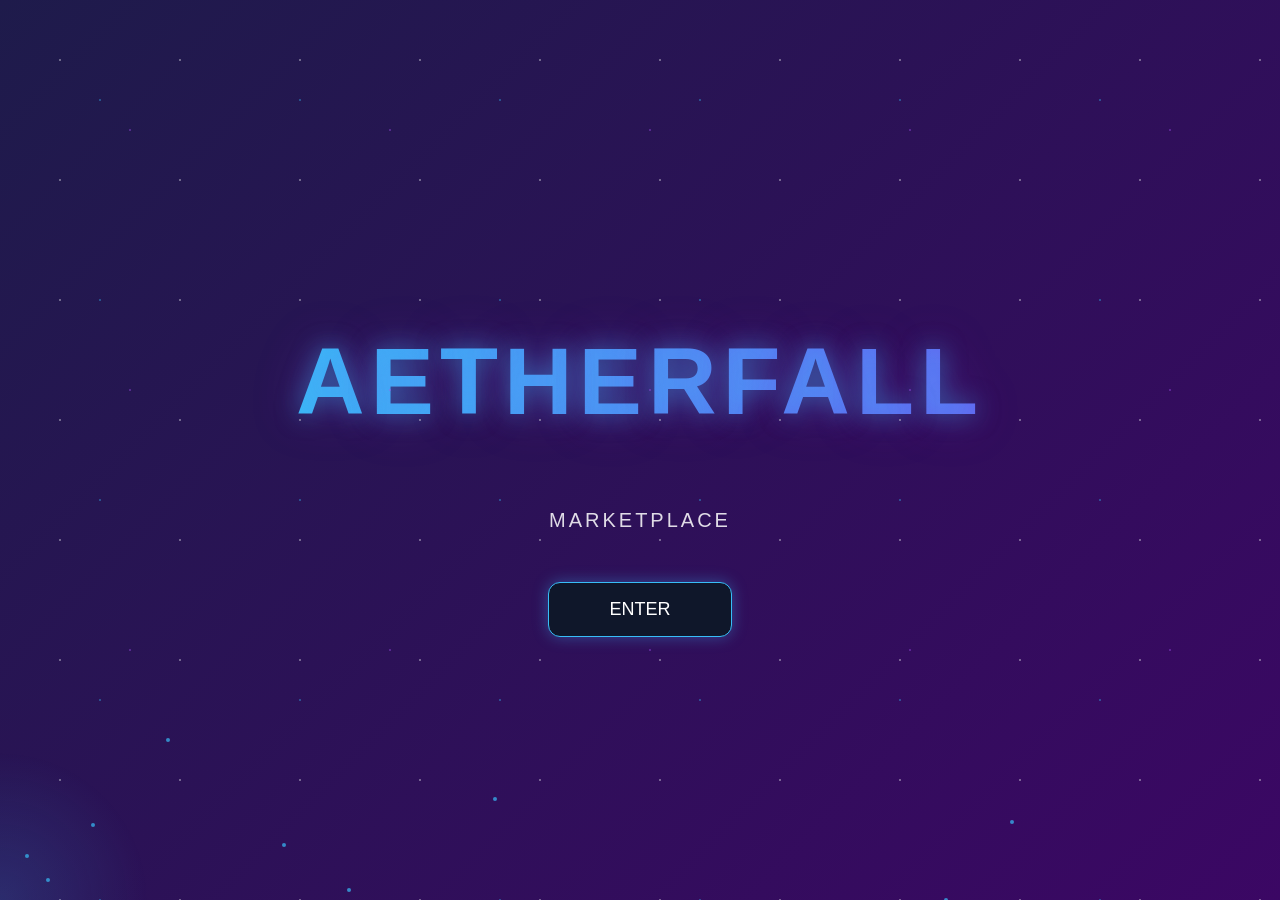
==== index.html @ 4c8db375 "Update index.html" ====
<!DOCTYPE html>
<html>

<head>
<title>Aetherfall Market</title>

<style>

/* BODY */

body{
margin:0;
font-family:Arial;
color:white;
overflow:hidden;

background:linear-gradient(
-45deg,
#020617,
#0f172a,
#1e1b4b,
#3b0764,
#1e1b4b
);

background-size:400% 400%;
animation:skyShift 20s ease infinite;
}

/* SKY SHIFT */

@keyframes skyShift{
0%{background-position:0% 50%;}
50%{background-position:100% 50%;}
100%{background-position:0% 50%;}
}

/* STARS */

.stars{
position:fixed;
width:100%;
height:100%;
top:0;
left:0;

background-image:
radial-gradient(white 1px, transparent 1px),
radial-gradient(#38bdf8 1px, transparent 1px),
radial-gradient(#a855f7 1px, transparent 1px);

background-size:120px 120px, 200px 200px, 260px 260px;

opacity:0.35;

animation:starMove 100s linear infinite;
}

@keyframes starMove{
from{transform:translateY(0);}
to{transform:translateY(-1000px);}
}

/* PARTICLES */

.particle{
position:fixed;
width:4px;
height:4px;
background:#38bdf8;
border-radius:50%;
opacity:0.7;
pointer-events:none;
}

/* CENTER */

.center{
height:100vh;
display:flex;
flex-direction:column;
justify-content:center;
align-items:center;
text-align:center;
animation:fadeIn 2s ease;
}

/* LOGO */

.logo{

font-size:95px;
letter-spacing:6px;

background:linear-gradient(
90deg,
#38bdf8,
#6366f1,
#9333ea,
#38bdf8
);

background-size:300%;

-webkit-background-clip:text;
color:transparent;

animation:logoGradient 8s linear infinite;

text-shadow:
0 0 25px rgba(56,189,248,0.5),
0 0 50px rgba(147,51,234,0.4);

}

/* LOGO GRADIENT */

@keyframes logoGradient{
0%{background-position:0%;}
100%{background-position:300%;}
}

/* SUBTITLE */

.subtitle{
margin-top:10px;
opacity:0.85;
font-size:20px;
letter-spacing:3px;
}

/* BUTTON */

.enterBtn{

margin-top:50px;

padding:16px 60px;

font-size:18px;

border-radius:12px;

background:#0f172a;

border:1px solid #38bdf8;

color:white;

text-decoration:none;

transition:0.35s;

box-shadow:0 0 15px rgba(56,189,248,0.35);

}

.enterBtn:hover{

transform:scale(1.15);

box-shadow:
0 0 25px #38bdf8,
0 0 50px #6366f1;

}

/* FADE */

@keyframes fadeIn{
from{
opacity:0;
transform:translateY(40px);
}
to{
opacity:1;
transform:translateY(0);
}
}

</style>

</head>

<body>

<div class="stars"></div>

<div class="center">

<h1 class="logo">
AETHERFALL
</h1>

<div class="subtitle">
MARKETPLACE
</div>

<a href="market.html" class="enterBtn">
ENTER
</a>

</div>

<script>

/* MAGIC PARTICLES */

function createParticle(){

let p = document.createElement("div");
p.className="particle";

p.style.left=Math.random()*window.innerWidth+"px";
p.style.top=window.innerHeight+"px";

document.body.appendChild(p);

let speed=1+Math.random()*2;

function animate(){

let y=parseFloat(p.style.top);

p.style.top=(y-speed)+"px";

if(y<-10){
p.remove();
return;
}

requestAnimationFrame(animate);
}

animate();
}

/* spawn particles */

setInterval(createParticle,120);


/* mouse glow */

let glow=document.createElement("div");

glow.style.position="fixed";
glow.style.width="300px";
glow.style.height="300px";
glow.style.borderRadius="50%";
glow.style.pointerEvents="none";
glow.style.background="radial-gradient(circle, rgba(56,189,248,0.15), transparent 70%)";
glow.style.transform="translate(-50%,-50%)";

document.body.appendChild(glow);

document.addEventListener("mousemove",e=>{
glow.style.left=e.clientX+"px";
glow.style.top=e.clientY+"px";
});

</script>

</body>

</html>
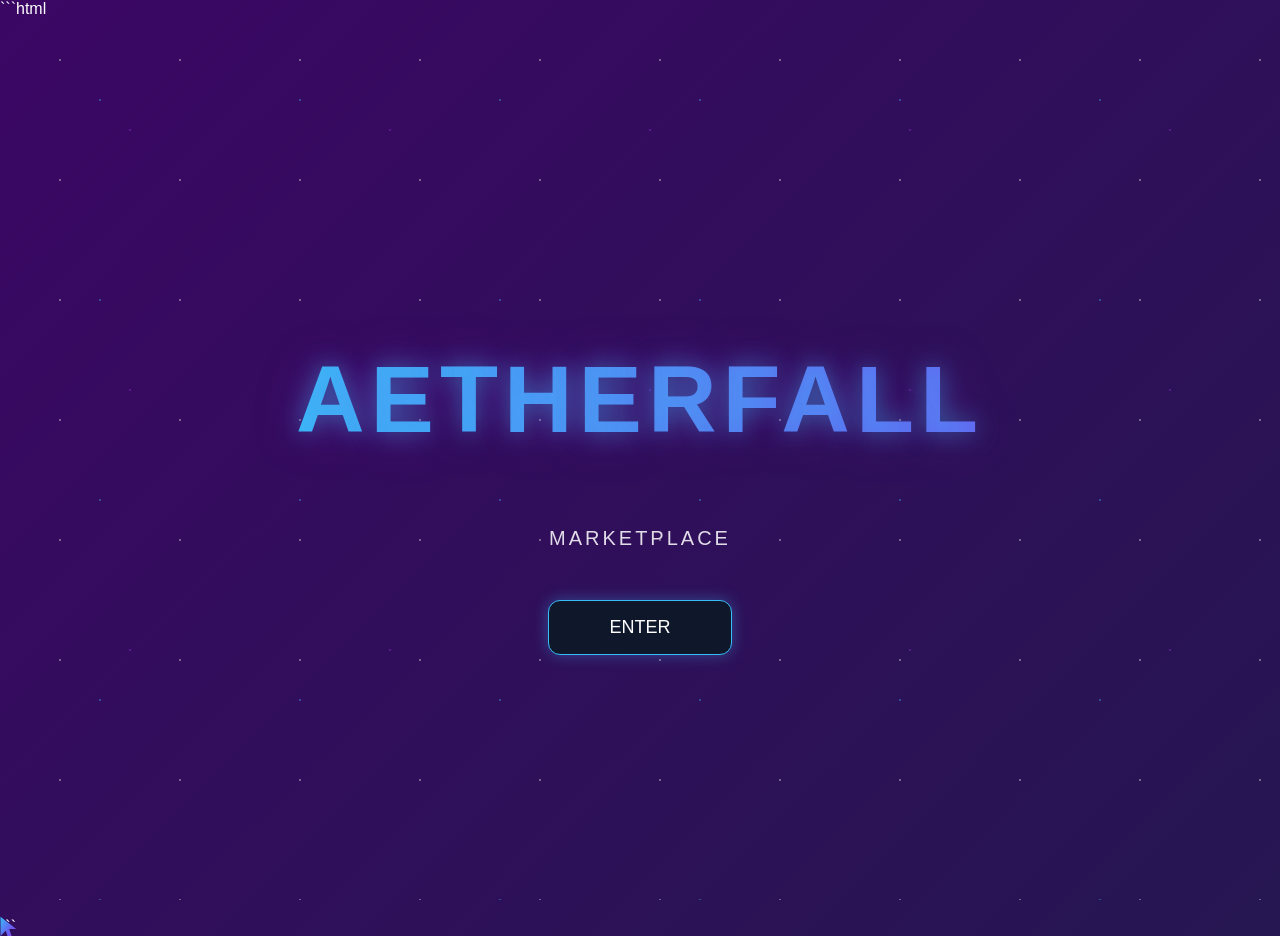
==== commit fb5e0718: "Update index.html" ====
--- a/index.html
+++ b/index.html
@@ -1,3 +1,4 @@
+```html
 <!DOCTYPE html>
 <html>
 
@@ -6,7 +7,11 @@
 
 <style>
 
-/* BODY */
+/* GLOBAL */
+
+*{
+cursor:none !important;
+}
 
 body{
 margin:0;
@@ -19,15 +24,14 @@
 #020617,
 #0f172a,
 #1e1b4b,
-#3b0764,
-#1e1b4b
+#3b0764
 );
 
 background-size:400% 400%;
 animation:skyShift 20s ease infinite;
 }
 
-/* SKY SHIFT */
+/* SKY ANIMATION */
 
 @keyframes skyShift{
 0%{background-position:0% 50%;}
@@ -47,7 +51,7 @@
 background-image:
 radial-gradient(white 1px, transparent 1px),
 radial-gradient(#38bdf8 1px, transparent 1px),
-radial-gradient(#a855f7 1px, transparent 1px);
+radial-gradient(#9333ea 1px, transparent 1px);
 
 background-size:120px 120px, 200px 200px, 260px 260px;
 
@@ -61,19 +65,7 @@
 to{transform:translateY(-1000px);}
 }
 
-/* PARTICLES */
-
-.particle{
-position:fixed;
-width:4px;
-height:4px;
-background:#38bdf8;
-border-radius:50%;
-opacity:0.7;
-pointer-events:none;
-}
-
-/* CENTER */
+/* CENTER CONTENT */
 
 .center{
 height:100vh;
@@ -83,6 +75,8 @@
 align-items:center;
 text-align:center;
 animation:fadeIn 2s ease;
+position:relative;
+z-index:2;
 }
 
 /* LOGO */
@@ -113,8 +107,6 @@
 
 }
 
-/* LOGO GRADIENT */
-
 @keyframes logoGradient{
 0%{background-position:0%;}
 100%{background-position:300%;}
@@ -129,12 +121,11 @@
 letter-spacing:3px;
 }
 
-/* BUTTON */
+/* ENTER BUTTON */
 
 .enterBtn{
 
 margin-top:50px;
-
 padding:16px 60px;
 
 font-size:18px;
@@ -178,6 +169,37 @@
 }
 }
 
+/* CUSTOM CURSOR */
+
+.cursor{
+
+position:fixed;
+width:28px;
+height:28px;
+
+pointer-events:none;
+
+z-index:9999;
+
+background-repeat:no-repeat;
+background-size:contain;
+
+transform:translate(-3px,-3px);
+
+background-image:url("data:image/svg+xml;utf8,\
+<svg xmlns='http://www.w3.org/2000/svg' viewBox='0 0 32 32'>\
+<defs>\
+<linearGradient id='g' x1='0%' y1='0%' x2='100%' y2='100%'>\
+<stop offset='0%' stop-color='%2338bdf8'/>\
+<stop offset='50%' stop-color='%236366f1'/>\
+<stop offset='100%' stop-color='%239333ea'/>\
+</linearGradient>\
+</defs>\
+<path fill='url(%23g)' d='M4 2 L4 24 L10 18 L14 30 L18 28 L14 16 L22 16 Z'/>\
+</svg>");
+
+}
+
 </style>
 
 </head>
@@ -202,61 +224,19 @@
 
 </div>
 
+<div class="cursor" id="cursor"></div>
+
 <script>
 
-/* MAGIC PARTICLES */
-
-function createParticle(){
-
-let p = document.createElement("div");
-p.className="particle";
-
-p.style.left=Math.random()*window.innerWidth+"px";
-p.style.top=window.innerHeight+"px";
-
-document.body.appendChild(p);
-
-let speed=1+Math.random()*2;
-
-function animate(){
-
-let y=parseFloat(p.style.top);
-
-p.style.top=(y-speed)+"px";
-
-if(y<-10){
-p.remove();
-return;
-}
-
-requestAnimationFrame(animate);
-}
-
-animate();
-}
-
-/* spawn particles */
-
-setInterval(createParticle,120);
-
-
-/* mouse glow */
-
-let glow=document.createElement("div");
-
-glow.style.position="fixed";
-glow.style.width="300px";
-glow.style.height="300px";
-glow.style.borderRadius="50%";
-glow.style.pointerEvents="none";
-glow.style.background="radial-gradient(circle, rgba(56,189,248,0.15), transparent 70%)";
-glow.style.transform="translate(-50%,-50%)";
-
-document.body.appendChild(glow);
-
-document.addEventListener("mousemove",e=>{
-glow.style.left=e.clientX+"px";
-glow.style.top=e.clientY+"px";
+/* CURSOR FOLLOW */
+
+const cursor = document.getElementById("cursor");
+
+document.addEventListener("mousemove", e => {
+
+cursor.style.left = e.clientX + "px";
+cursor.style.top = e.clientY + "px";
+
 });
 
 </script>
@@ -264,3 +244,4 @@
 </body>
 
 </html>
+```
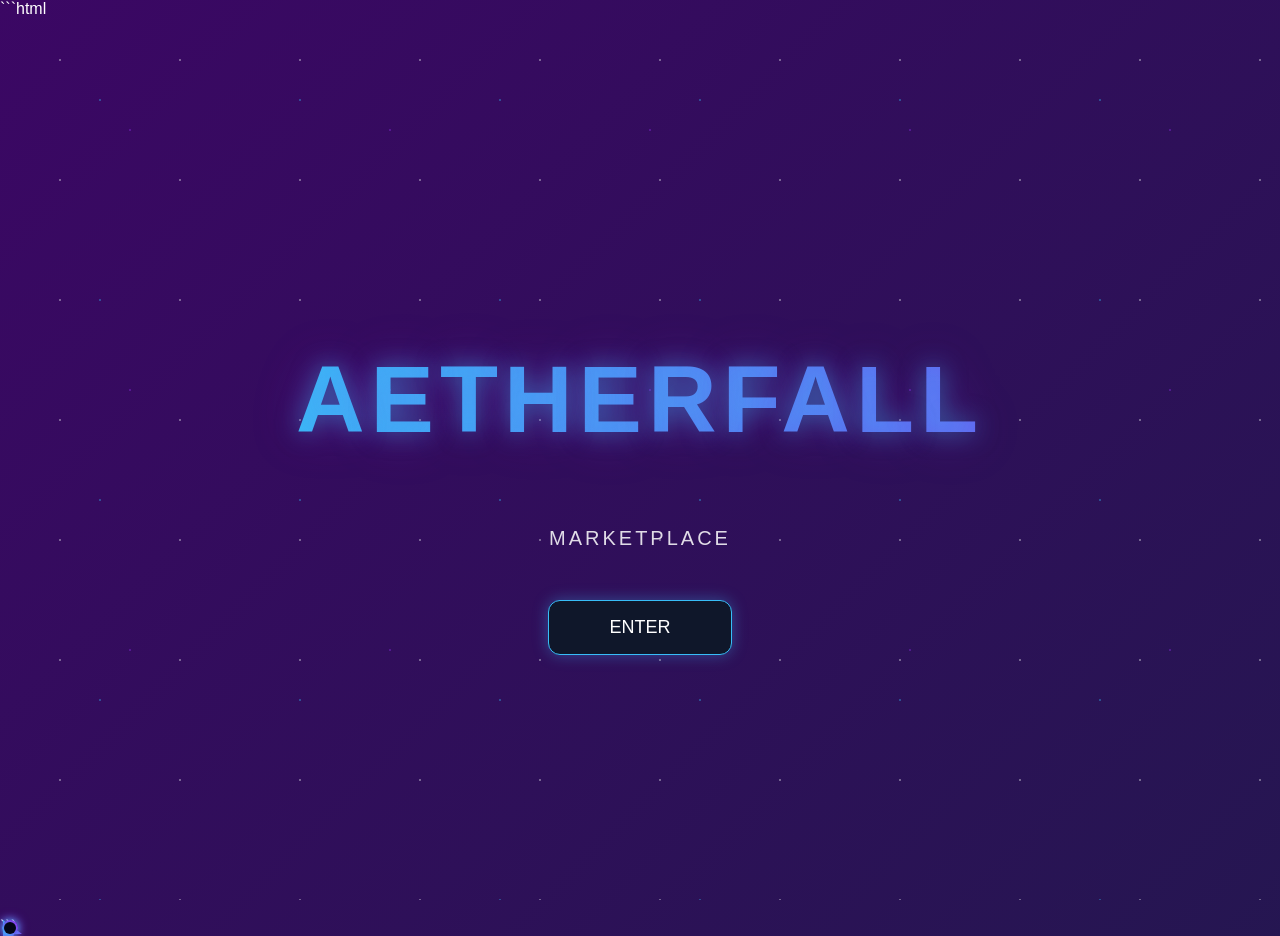
==== commit ce9aef0e: "Update index.html" ====
--- a/index.html
+++ b/index.html
@@ -7,11 +7,13 @@
 
 <style>
 
-/* GLOBAL */
+/* hide default cursor */
 
 *{
 cursor:none !important;
 }
+
+/* body */
 
 body{
 margin:0;
@@ -31,7 +33,7 @@
 animation:skyShift 20s ease infinite;
 }
 
-/* SKY ANIMATION */
+/* background animation */
 
 @keyframes skyShift{
 0%{background-position:0% 50%;}
@@ -39,33 +41,33 @@
 100%{background-position:0% 50%;}
 }
 
-/* STARS */
+/* stars */
 
 .stars{
 position:fixed;
+top:0;
+left:0;
 width:100%;
 height:100%;
-top:0;
-left:0;
 
 background-image:
 radial-gradient(white 1px, transparent 1px),
 radial-gradient(#38bdf8 1px, transparent 1px),
 radial-gradient(#9333ea 1px, transparent 1px);
 
-background-size:120px 120px, 200px 200px, 260px 260px;
+background-size:120px 120px,200px 200px,260px 260px;
 
 opacity:0.35;
 
-animation:starMove 100s linear infinite;
-}
-
-@keyframes starMove{
+animation:starScroll 90s linear infinite;
+}
+
+@keyframes starScroll{
 from{transform:translateY(0);}
 to{transform:translateY(-1000px);}
 }
 
-/* CENTER CONTENT */
+/* center content */
 
 .center{
 height:100vh;
@@ -74,12 +76,11 @@
 justify-content:center;
 align-items:center;
 text-align:center;
-animation:fadeIn 2s ease;
 position:relative;
 z-index:2;
 }
 
-/* LOGO */
+/* title */
 
 .logo{
 
@@ -99,7 +100,7 @@
 -webkit-background-clip:text;
 color:transparent;
 
-animation:logoGradient 8s linear infinite;
+animation:titleGradient 8s linear infinite;
 
 text-shadow:
 0 0 25px rgba(56,189,248,0.5),
@@ -107,12 +108,12 @@
 
 }
 
-@keyframes logoGradient{
+@keyframes titleGradient{
 0%{background-position:0%;}
 100%{background-position:300%;}
 }
 
-/* SUBTITLE */
+/* subtitle */
 
 .subtitle{
 margin-top:10px;
@@ -121,7 +122,7 @@
 letter-spacing:3px;
 }
 
-/* ENTER BUTTON */
+/* button */
 
 .enterBtn{
 
@@ -156,35 +157,16 @@
 
 }
 
-/* FADE */
-
-@keyframes fadeIn{
-from{
-opacity:0;
-transform:translateY(40px);
-}
-to{
-opacity:1;
-transform:translateY(0);
-}
-}
-
-/* CUSTOM CURSOR */
+/* custom cursor */
 
 .cursor{
 
 position:fixed;
-width:28px;
-height:28px;
+width:32px;
+height:32px;
 
 pointer-events:none;
-
 z-index:9999;
-
-background-repeat:no-repeat;
-background-size:contain;
-
-transform:translate(-3px,-3px);
 
 background-image:url("data:image/svg+xml;utf8,\
 <svg xmlns='http://www.w3.org/2000/svg' viewBox='0 0 32 32'>\
@@ -195,8 +177,39 @@
 <stop offset='100%' stop-color='%239333ea'/>\
 </linearGradient>\
 </defs>\
-<path fill='url(%23g)' d='M4 2 L4 24 L10 18 L14 30 L18 28 L14 16 L22 16 Z'/>\
+<path fill='url(%23g)' d='M3 2 L3 24 L9 18 L13 30 L17 28 L13 16 L22 16 Z'/>\
 </svg>");
+
+background-size:contain;
+background-repeat:no-repeat;
+
+}
+
+/* aura around cursor tip */
+
+.cursor::after{
+
+content:"";
+
+position:absolute;
+
+left:2px;
+top:2px;
+
+width:12px;
+height:12px;
+
+border-radius:50%;
+
+border:2px solid transparent;
+
+background:
+linear-gradient(#020617,#020617) padding-box,
+linear-gradient(45deg,#38bdf8,#6366f1,#9333ea) border-box;
+
+box-shadow:
+0 0 8px #38bdf8,
+0 0 12px #9333ea;
 
 }
 
@@ -228,7 +241,7 @@
 
 <script>
 
-/* CURSOR FOLLOW */
+/* cursor follow */
 
 const cursor = document.getElementById("cursor");
 
@@ -242,6 +255,5 @@
 </script>
 
 </body>
-
 </html>
 ```
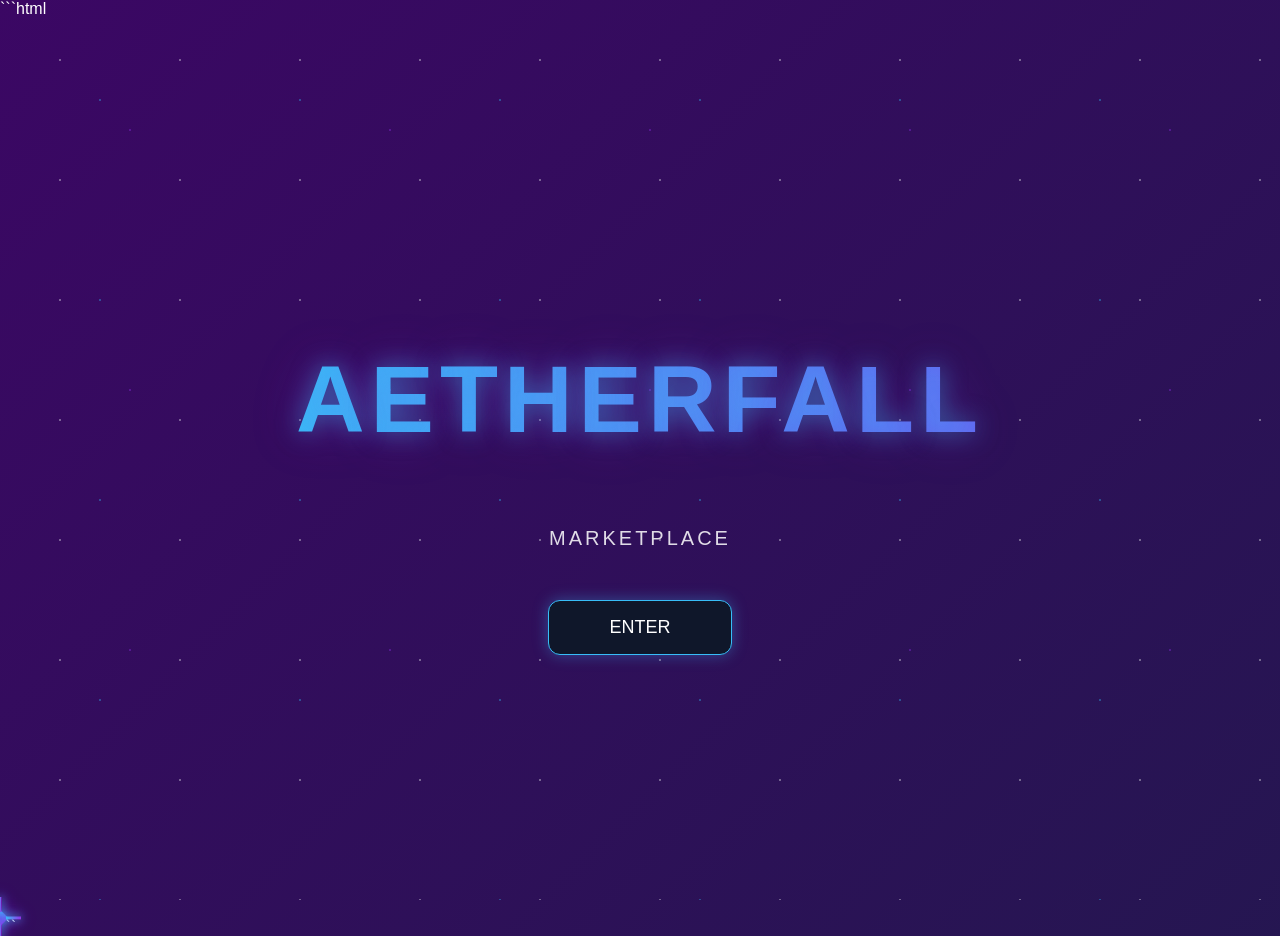
==== commit 140f4cf2: "Update index.html" ====
--- a/index.html
+++ b/index.html
@@ -7,19 +7,14 @@
 
 <style>
 
-/* hide default cursor */
-
-*{
-cursor:none !important;
-}
-
-/* body */
+/* BASE */
 
 body{
 margin:0;
 font-family:Arial;
 color:white;
 overflow:hidden;
+cursor:none;
 
 background:linear-gradient(
 -45deg,
@@ -33,22 +28,20 @@
 animation:skyShift 20s ease infinite;
 }
 
-/* background animation */
-
 @keyframes skyShift{
 0%{background-position:0% 50%;}
 50%{background-position:100% 50%;}
 100%{background-position:0% 50%;}
 }
 
-/* stars */
+/* STARS */
 
 .stars{
 position:fixed;
+width:100%;
+height:100%;
 top:0;
 left:0;
-width:100%;
-height:100%;
 
 background-image:
 radial-gradient(white 1px, transparent 1px),
@@ -59,15 +52,16 @@
 
 opacity:0.35;
 
-animation:starScroll 90s linear infinite;
-}
-
-@keyframes starScroll{
+animation:starMove 100s linear infinite;
+z-index:0;
+}
+
+@keyframes starMove{
 from{transform:translateY(0);}
 to{transform:translateY(-1000px);}
 }
 
-/* center content */
+/* CENTER */
 
 .center{
 height:100vh;
@@ -76,11 +70,12 @@
 justify-content:center;
 align-items:center;
 text-align:center;
+z-index:2;
 position:relative;
-z-index:2;
-}
-
-/* title */
+animation:fadeIn 2s ease;
+}
+
+/* LOGO */
 
 .logo{
 
@@ -100,7 +95,7 @@
 -webkit-background-clip:text;
 color:transparent;
 
-animation:titleGradient 8s linear infinite;
+animation:logoGradient 8s linear infinite;
 
 text-shadow:
 0 0 25px rgba(56,189,248,0.5),
@@ -108,12 +103,10 @@
 
 }
 
-@keyframes titleGradient{
+@keyframes logoGradient{
 0%{background-position:0%;}
 100%{background-position:300%;}
 }
-
-/* subtitle */
 
 .subtitle{
 margin-top:10px;
@@ -122,95 +115,148 @@
 letter-spacing:3px;
 }
 
-/* button */
+/* ENTER BUTTON */
 
 .enterBtn{
-
 margin-top:50px;
 padding:16px 60px;
-
 font-size:18px;
-
 border-radius:12px;
-
 background:#0f172a;
-
 border:1px solid #38bdf8;
-
 color:white;
-
 text-decoration:none;
-
 transition:0.35s;
-
 box-shadow:0 0 15px rgba(56,189,248,0.35);
-
+position:relative;
+z-index:3;
 }
 
 .enterBtn:hover{
-
 transform:scale(1.15);
-
 box-shadow:
 0 0 25px #38bdf8,
 0 0 50px #6366f1;
-
-}
-
-/* custom cursor */
-
-.cursor{
+}
+
+/* CROSSHAIR */
+
+.crosshair{
 
 position:fixed;
-width:32px;
-height:32px;
+
+width:42px;
+height:42px;
 
 pointer-events:none;
+
+transform:translate(-50%,-50%);
+
 z-index:9999;
 
-background-image:url("data:image/svg+xml;utf8,\
-<svg xmlns='http://www.w3.org/2000/svg' viewBox='0 0 32 32'>\
-<defs>\
-<linearGradient id='g' x1='0%' y1='0%' x2='100%' y2='100%'>\
-<stop offset='0%' stop-color='%2338bdf8'/>\
-<stop offset='50%' stop-color='%236366f1'/>\
-<stop offset='100%' stop-color='%239333ea'/>\
-</linearGradient>\
-</defs>\
-<path fill='url(%23g)' d='M3 2 L3 24 L9 18 L13 30 L17 28 L13 16 L22 16 Z'/>\
-</svg>");
-
-background-size:contain;
-background-repeat:no-repeat;
-
-}
-
-/* aura around cursor tip */
-
-.cursor::after{
-
-content:"";
+}
+
+/* CENTER GEM */
+
+.crosshair-core{
 
 position:absolute;
 
-left:2px;
-top:2px;
+left:50%;
+top:50%;
 
 width:12px;
 height:12px;
 
+transform:translate(-50%,-50%) rotate(45deg);
+
+background:linear-gradient(
+135deg,
+#38bdf8,
+#6366f1,
+#9333ea
+);
+
+box-shadow:
+0 0 10px #38bdf8,
+0 0 20px #9333ea;
+
+}
+
+/* BLADES */
+
+.blade{
+
+position:absolute;
+
+background:linear-gradient(
+90deg,
+#38bdf8,
+#9333ea
+);
+
+box-shadow:
+0 0 10px #38bdf8,
+0 0 15px #9333ea;
+
+}
+
+.top{width:3px;height:15px;left:50%;top:0;transform:translateX(-50%);}
+.bottom{width:3px;height:15px;left:50%;bottom:0;transform:translateX(-50%);}
+.left{height:3px;width:15px;left:0;top:50%;transform:translateY(-50%);}
+.right{height:3px;width:15px;right:0;top:50%;transform:translateY(-50%);}
+
+/* ENERGY BURST */
+
+.burst{
+
+position:absolute;
+
+left:50%;
+top:50%;
+
+width:60px;
+height:60px;
+
+transform:translate(-50%,-50%);
+
 border-radius:50%;
 
-border:2px solid transparent;
-
-background:
-linear-gradient(#020617,#020617) padding-box,
-linear-gradient(45deg,#38bdf8,#6366f1,#9333ea) border-box;
-
-box-shadow:
-0 0 8px #38bdf8,
-0 0 12px #9333ea;
-
+background:radial-gradient(circle,
+rgba(56,189,248,0.9),
+rgba(147,51,234,0.7),
+transparent
+);
+
+opacity:0;
+
+pointer-events:none;
+
+}
+
+@keyframes burstAnim{
+
+0%{
+opacity:1;
+transform:translate(-50%,-50%) scale(0.4);
+}
+
+70%{
+opacity:0.7;
+}
+
+100%{
+opacity:0;
+transform:translate(-50%,-50%) scale(2.2);
+}
+
+}
+
+/* FADE */
+
+@keyframes fadeIn{
+from{opacity:0;transform:translateY(40px);}
+to{opacity:1;transform:translateY(0);}
 }
 
 </style>
@@ -223,37 +269,71 @@
 
 <div class="center">
 
-<h1 class="logo">
-AETHERFALL
-</h1>
-
-<div class="subtitle">
-MARKETPLACE
+<h1 class="logo">AETHERFALL</h1>
+
+<div class="subtitle">MARKETPLACE</div>
+
+<a href="market.html" class="enterBtn">ENTER</a>
+
 </div>
 
-<a href="market.html" class="enterBtn">
-ENTER
-</a>
+<div class="crosshair" id="crosshair">
+
+<div class="crosshair-core"></div>
+
+<div class="blade top"></div>
+<div class="blade bottom"></div>
+<div class="blade left"></div>
+<div class="blade right"></div>
+
+<div class="burst" id="burst"></div>
 
 </div>
 
-<div class="cursor" id="cursor"></div>
-
 <script>
 
-/* cursor follow */
-
-const cursor = document.getElementById("cursor");
+/* CROSSHAIR FOLLOW */
+
+const crosshair = document.getElementById("crosshair");
 
 document.addEventListener("mousemove", e => {
 
-cursor.style.left = e.clientX + "px";
-cursor.style.top = e.clientY + "px";
+crosshair.style.left = e.clientX + "px";
+crosshair.style.top = e.clientY + "px";
 
 });
 
+/* ESCANOR STYLE ENERGY FLARE */
+
+const burst = document.getElementById("burst");
+
+function flare(){
+
+burst.style.animation = "none";
+burst.offsetHeight;
+
+burst.style.animation = "burstAnim 0.6s ease-out";
+
+}
+
+/* RANDOM 5–10 SECOND FLARES */
+
+function randomFlare(){
+
+flare();
+
+let next = 5000 + Math.random()*5000;
+
+setTimeout(randomFlare,next);
+
+}
+
+randomFlare();
+
 </script>
 
 </body>
+
 </html>
 ```
+
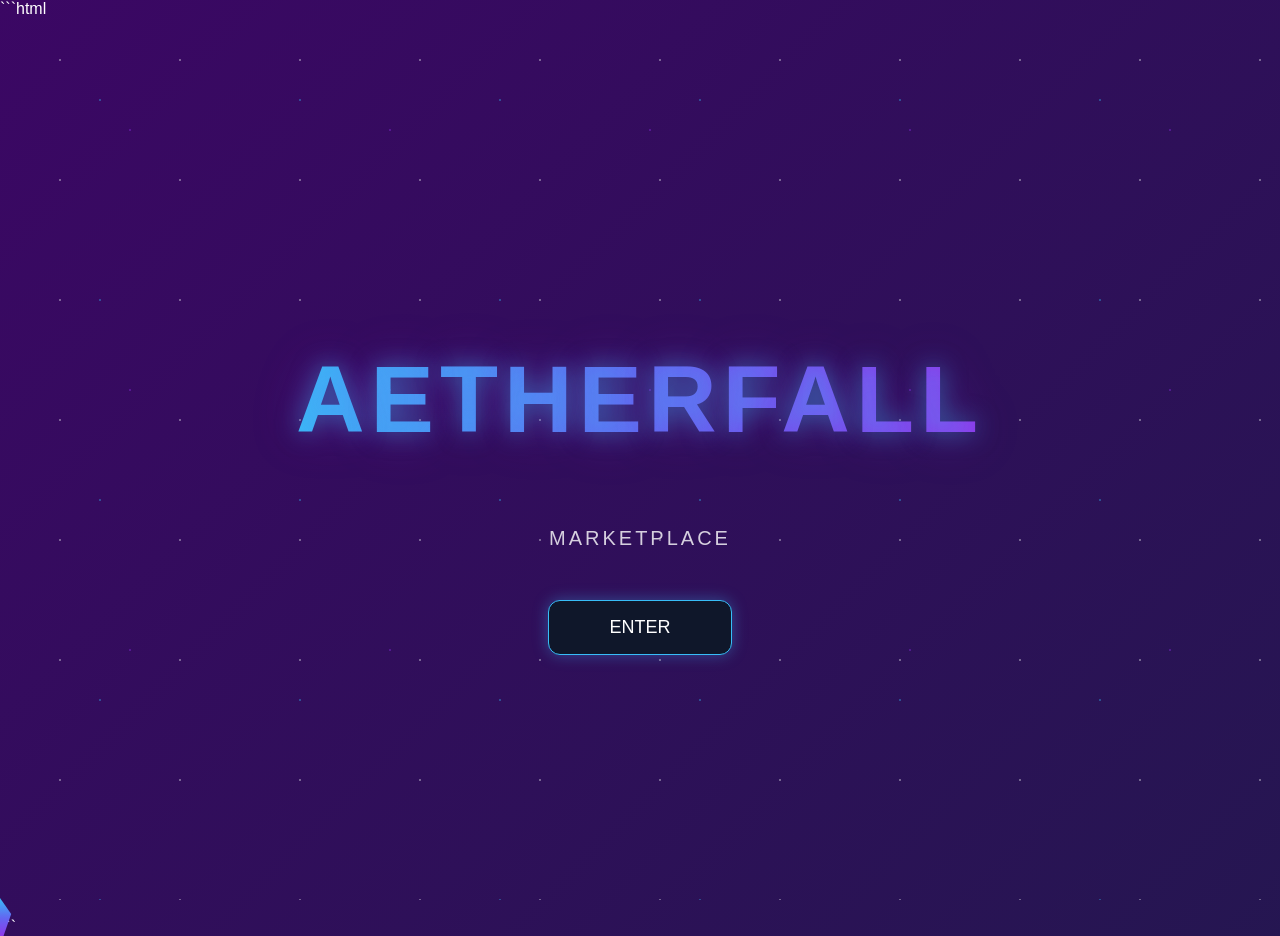
==== commit cc13ca97: "Update index.html" ====
--- a/index.html
+++ b/index.html
@@ -13,8 +13,8 @@
 margin:0;
 font-family:Arial;
 color:white;
+cursor:none;
 overflow:hidden;
-cursor:none;
 
 background:linear-gradient(
 -45deg,
@@ -61,7 +61,7 @@
 to{transform:translateY(-1000px);}
 }
 
-/* CENTER */
+/* CENTER CONTENT */
 
 .center{
 height:100vh;
@@ -70,15 +70,11 @@
 justify-content:center;
 align-items:center;
 text-align:center;
+position:relative;
 z-index:2;
-position:relative;
-animation:fadeIn 2s ease;
-}
-
-/* LOGO */
+}
 
 .logo{
-
 font-size:95px;
 letter-spacing:6px;
 
@@ -86,31 +82,20 @@
 90deg,
 #38bdf8,
 #6366f1,
-#9333ea,
-#38bdf8
-);
-
-background-size:300%;
+#9333ea
+);
 
 -webkit-background-clip:text;
 color:transparent;
-
-animation:logoGradient 8s linear infinite;
 
 text-shadow:
 0 0 25px rgba(56,189,248,0.5),
 0 0 50px rgba(147,51,234,0.4);
-
-}
-
-@keyframes logoGradient{
-0%{background-position:0%;}
-100%{background-position:300%;}
 }
 
 .subtitle{
 margin-top:10px;
-opacity:0.85;
+opacity:0.8;
 font-size:20px;
 letter-spacing:3px;
 }
@@ -128,8 +113,6 @@
 text-decoration:none;
 transition:0.35s;
 box-shadow:0 0 15px rgba(56,189,248,0.35);
-position:relative;
-z-index:3;
 }
 
 .enterBtn:hover{
@@ -139,39 +122,40 @@
 0 0 50px #6366f1;
 }
 
-/* CROSSHAIR */
-
-.crosshair{
+/* CUSTOM CURSOR */
+
+.cursor{
 
 position:fixed;
 
-width:42px;
-height:42px;
+width:28px;
+height:40px;
 
 pointer-events:none;
 
+z-index:9999;
+
 transform:translate(-50%,-50%);
 
-z-index:9999;
-
-}
-
-/* CENTER GEM */
-
-.crosshair-core{
-
-position:absolute;
-
-left:50%;
-top:50%;
-
-width:12px;
-height:12px;
-
-transform:translate(-50%,-50%) rotate(45deg);
-
-background:linear-gradient(
-135deg,
+}
+
+/* BLADE SHAPE */
+
+.cursor-blade{
+
+width:100%;
+height:100%;
+
+clip-path:polygon(
+50% 0%,
+90% 40%,
+60% 100%,
+40% 100%,
+10% 40%
+);
+
+background:linear-gradient(
+180deg,
 #38bdf8,
 #6366f1,
 #9333ea
@@ -179,84 +163,56 @@
 
 box-shadow:
 0 0 10px #38bdf8,
-0 0 20px #9333ea;
-
-}
-
-/* BLADES */
-
-.blade{
+0 0 15px #9333ea;
+
+}
+
+/* FLAME EFFECT */
+
+.cursor-flame{
 
 position:absolute;
 
-background:linear-gradient(
-90deg,
+top:-8px;
+left:50%;
+
+width:8px;
+height:14px;
+
+transform:translateX(-50%);
+
+background:linear-gradient(
+180deg,
 #38bdf8,
-#9333ea
-);
-
-box-shadow:
-0 0 10px #38bdf8,
-0 0 15px #9333ea;
-
-}
-
-.top{width:3px;height:15px;left:50%;top:0;transform:translateX(-50%);}
-.bottom{width:3px;height:15px;left:50%;bottom:0;transform:translateX(-50%);}
-.left{height:3px;width:15px;left:0;top:50%;transform:translateY(-50%);}
-.right{height:3px;width:15px;right:0;top:50%;transform:translateY(-50%);}
-
-/* ENERGY BURST */
-
-.burst{
-
-position:absolute;
-
-left:50%;
-top:50%;
-
-width:60px;
-height:60px;
-
-transform:translate(-50%,-50%);
-
-border-radius:50%;
-
-background:radial-gradient(circle,
-rgba(56,189,248,0.9),
-rgba(147,51,234,0.7),
+#9333ea,
 transparent
 );
 
 opacity:0;
 
-pointer-events:none;
-
-}
-
-@keyframes burstAnim{
+filter:blur(1px);
+
+}
+
+/* FLAME ANIMATION */
+
+@keyframes flameBurst{
 
 0%{
 opacity:1;
-transform:translate(-50%,-50%) scale(0.4);
-}
-
-70%{
-opacity:0.7;
+transform:translateX(-50%) scaleY(0.5);
+}
+
+50%{
+opacity:1;
+transform:translateX(-50%) scaleY(1.4);
 }
 
 100%{
 opacity:0;
-transform:translate(-50%,-50%) scale(2.2);
-}
-
-}
-
-/* FADE */
-
-@keyframes fadeIn{
-from{opacity:0;transform:translateY(40px);}
-to{opacity:1;transform:translateY(0);}
+transform:translateX(-50%) scaleY(0.3);
+}
+
 }
 
 </style>
@@ -277,58 +233,52 @@
 
 </div>
 
-<div class="crosshair" id="crosshair">
-
-<div class="crosshair-core"></div>
-
-<div class="blade top"></div>
-<div class="blade bottom"></div>
-<div class="blade left"></div>
-<div class="blade right"></div>
-
-<div class="burst" id="burst"></div>
+<!-- CURSOR -->
+
+<div class="cursor" id="cursor">
+
+<div class="cursor-blade"></div>
+<div class="cursor-flame" id="flame"></div>
 
 </div>
 
 <script>
 
-/* CROSSHAIR FOLLOW */
-
-const crosshair = document.getElementById("crosshair");
+/* CURSOR FOLLOW */
+
+const cursor = document.getElementById("cursor");
 
 document.addEventListener("mousemove", e => {
 
-crosshair.style.left = e.clientX + "px";
-crosshair.style.top = e.clientY + "px";
+cursor.style.left = e.clientX + "px";
+cursor.style.top = e.clientY + "px";
 
 });
 
-/* ESCANOR STYLE ENERGY FLARE */
-
-const burst = document.getElementById("burst");
-
-function flare(){
-
-burst.style.animation = "none";
-burst.offsetHeight;
-
-burst.style.animation = "burstAnim 0.6s ease-out";
-
-}
-
-/* RANDOM 5–10 SECOND FLARES */
-
-function randomFlare(){
-
-flare();
+/* RANDOM FLAME BURST */
+
+const flame = document.getElementById("flame");
+
+function triggerFlame(){
+
+flame.style.animation = "none";
+flame.offsetHeight;
+
+flame.style.animation = "flameBurst 0.4s ease";
+
+}
+
+function randomFlame(){
+
+triggerFlame();
 
 let next = 5000 + Math.random()*5000;
 
-setTimeout(randomFlare,next);
-
-}
-
-randomFlare();
+setTimeout(randomFlame,next);
+
+}
+
+randomFlame();
 
 </script>
 
@@ -336,4 +286,3 @@
 
 </html>
 ```
-
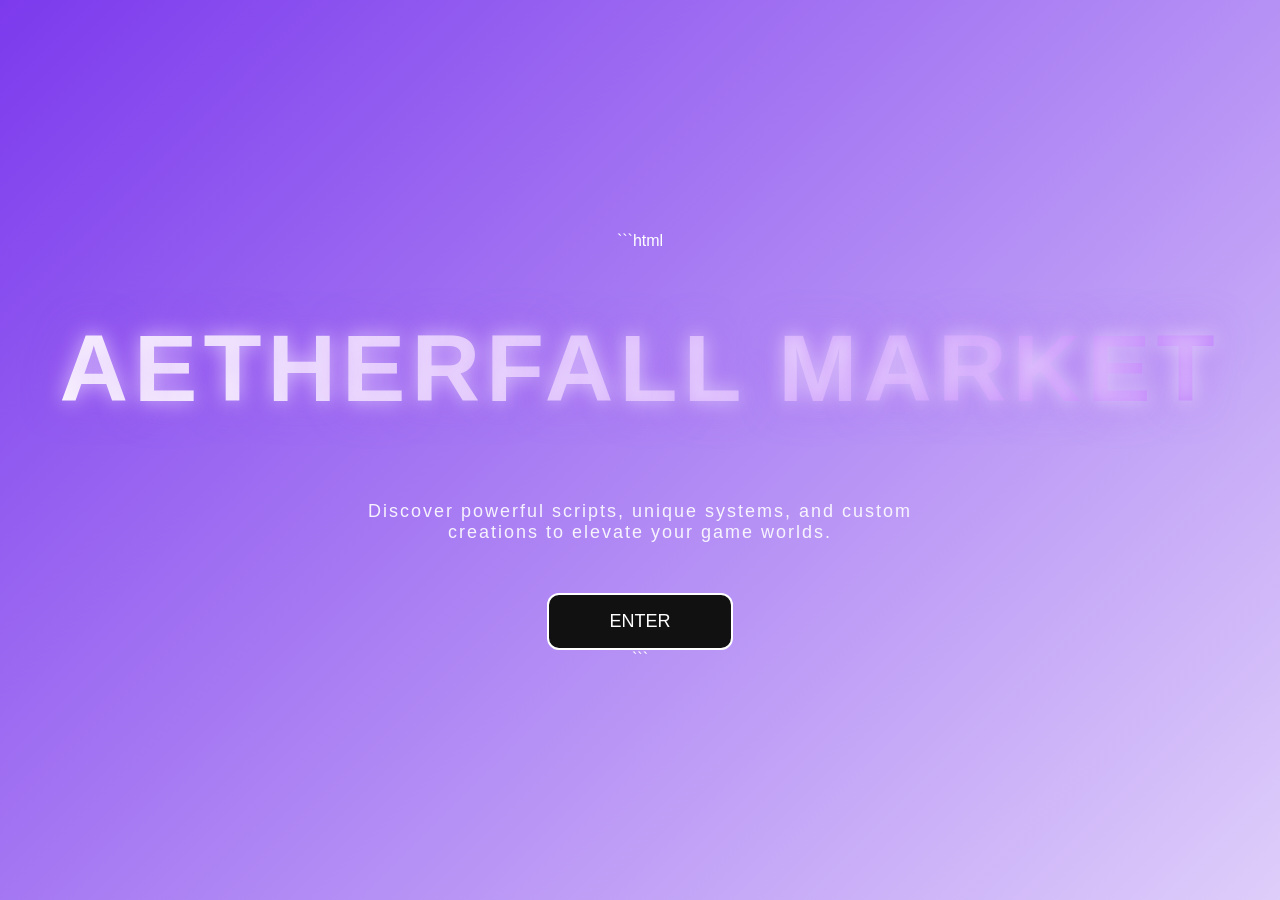
==== commit d4b3334a: "Update index.html" ====
--- a/index.html
+++ b/index.html
@@ -1,217 +1,118 @@
 ```html
 <!DOCTYPE html>
 <html>
-
 <head>
 <title>Aetherfall Market</title>
 
 <style>
 
-/* BASE */
+/* PAGE */
 
 body{
 margin:0;
-font-family:Arial;
+height:100vh;
+display:flex;
+justify-content:center;
+align-items:center;
+flex-direction:column;
+font-family:Arial, sans-serif;
 color:white;
-cursor:none;
-overflow:hidden;
 
 background:linear-gradient(
 -45deg,
-#020617,
-#0f172a,
-#1e1b4b,
-#3b0764
+#6d28d9,
+#9333ea,
+#ffffff,
+#7c3aed
 );
 
 background-size:400% 400%;
-animation:skyShift 20s ease infinite;
+animation:bgMove 12s ease infinite;
 }
 
-@keyframes skyShift{
+/* background animation */
+
+@keyframes bgMove{
 0%{background-position:0% 50%;}
 50%{background-position:100% 50%;}
 100%{background-position:0% 50%;}
 }
 
-/* STARS */
-
-.stars{
-position:fixed;
-width:100%;
-height:100%;
-top:0;
-left:0;
-
-background-image:
-radial-gradient(white 1px, transparent 1px),
-radial-gradient(#38bdf8 1px, transparent 1px),
-radial-gradient(#9333ea 1px, transparent 1px);
-
-background-size:120px 120px,200px 200px,260px 260px;
-
-opacity:0.35;
-
-animation:starMove 100s linear infinite;
-z-index:0;
-}
-
-@keyframes starMove{
-from{transform:translateY(0);}
-to{transform:translateY(-1000px);}
-}
-
-/* CENTER CONTENT */
-
-.center{
-height:100vh;
-display:flex;
-flex-direction:column;
-justify-content:center;
-align-items:center;
-text-align:center;
-position:relative;
-z-index:2;
-}
+/* TITLE */
 
 .logo{
+
 font-size:95px;
 letter-spacing:6px;
 
 background:linear-gradient(
 90deg,
-#38bdf8,
-#6366f1,
-#9333ea
+#ffffff,
+#c084fc,
+#7c3aed,
+#ffffff
 );
+
+background-size:300%;
 
 -webkit-background-clip:text;
 color:transparent;
 
+animation:textMove 6s linear infinite;
+
 text-shadow:
-0 0 25px rgba(56,189,248,0.5),
-0 0 50px rgba(147,51,234,0.4);
+0 0 20px rgba(255,255,255,0.6),
+0 0 40px rgba(168,85,247,0.6);
+
 }
 
-.subtitle{
-margin-top:10px;
-opacity:0.8;
-font-size:20px;
-letter-spacing:3px;
+@keyframes textMove{
+0%{background-position:0%;}
+100%{background-position:300%;}
+}
+
+/* TAGLINE */
+
+.tagline{
+margin-top:15px;
+font-size:18px;
+letter-spacing:2px;
+opacity:0.9;
+text-align:center;
+max-width:600px;
 }
 
 /* ENTER BUTTON */
 
 .enterBtn{
+
 margin-top:50px;
+
 padding:16px 60px;
+
 font-size:18px;
+
 border-radius:12px;
-background:#0f172a;
-border:1px solid #38bdf8;
+
+background:#111;
+
+border:2px solid white;
+
 color:white;
+
 text-decoration:none;
-transition:0.35s;
-box-shadow:0 0 15px rgba(56,189,248,0.35);
+
+transition:0.3s;
+
 }
 
 .enterBtn:hover{
+
 transform:scale(1.15);
-box-shadow:
-0 0 25px #38bdf8,
-0 0 50px #6366f1;
-}
-
-/* CUSTOM CURSOR */
-
-.cursor{
-
-position:fixed;
-
-width:28px;
-height:40px;
-
-pointer-events:none;
-
-z-index:9999;
-
-transform:translate(-50%,-50%);
-
-}
-
-/* BLADE SHAPE */
-
-.cursor-blade{
-
-width:100%;
-height:100%;
-
-clip-path:polygon(
-50% 0%,
-90% 40%,
-60% 100%,
-40% 100%,
-10% 40%
-);
-
-background:linear-gradient(
-180deg,
-#38bdf8,
-#6366f1,
-#9333ea
-);
 
 box-shadow:
-0 0 10px #38bdf8,
-0 0 15px #9333ea;
-
-}
-
-/* FLAME EFFECT */
-
-.cursor-flame{
-
-position:absolute;
-
-top:-8px;
-left:50%;
-
-width:8px;
-height:14px;
-
-transform:translateX(-50%);
-
-background:linear-gradient(
-180deg,
-#38bdf8,
-#9333ea,
-transparent
-);
-
-opacity:0;
-
-filter:blur(1px);
-
-}
-
-/* FLAME ANIMATION */
-
-@keyframes flameBurst{
-
-0%{
-opacity:1;
-transform:translateX(-50%) scaleY(0.5);
-}
-
-50%{
-opacity:1;
-transform:translateX(-50%) scaleY(1.4);
-}
-
-100%{
-opacity:0;
-transform:translateX(-50%) scaleY(0.3);
-}
+0 0 20px white,
+0 0 40px #9333ea;
 
 }
 
@@ -221,68 +122,14 @@
 
 <body>
 
-<div class="stars"></div>
+<h1 class="logo">AETHERFALL MARKET</h1>
 
-<div class="center">
-
-<h1 class="logo">AETHERFALL</h1>
-
-<div class="subtitle">MARKETPLACE</div>
+<div class="tagline">
+Discover powerful scripts, unique systems, and custom creations to elevate your game worlds.
+</div>
 
 <a href="market.html" class="enterBtn">ENTER</a>
 
-</div>
-
-<!-- CURSOR -->
-
-<div class="cursor" id="cursor">
-
-<div class="cursor-blade"></div>
-<div class="cursor-flame" id="flame"></div>
-
-</div>
-
-<script>
-
-/* CURSOR FOLLOW */
-
-const cursor = document.getElementById("cursor");
-
-document.addEventListener("mousemove", e => {
-
-cursor.style.left = e.clientX + "px";
-cursor.style.top = e.clientY + "px";
-
-});
-
-/* RANDOM FLAME BURST */
-
-const flame = document.getElementById("flame");
-
-function triggerFlame(){
-
-flame.style.animation = "none";
-flame.offsetHeight;
-
-flame.style.animation = "flameBurst 0.4s ease";
-
-}
-
-function randomFlame(){
-
-triggerFlame();
-
-let next = 5000 + Math.random()*5000;
-
-setTimeout(randomFlame,next);
-
-}
-
-randomFlame();
-
-</script>
-
 </body>
-
 </html>
 ```
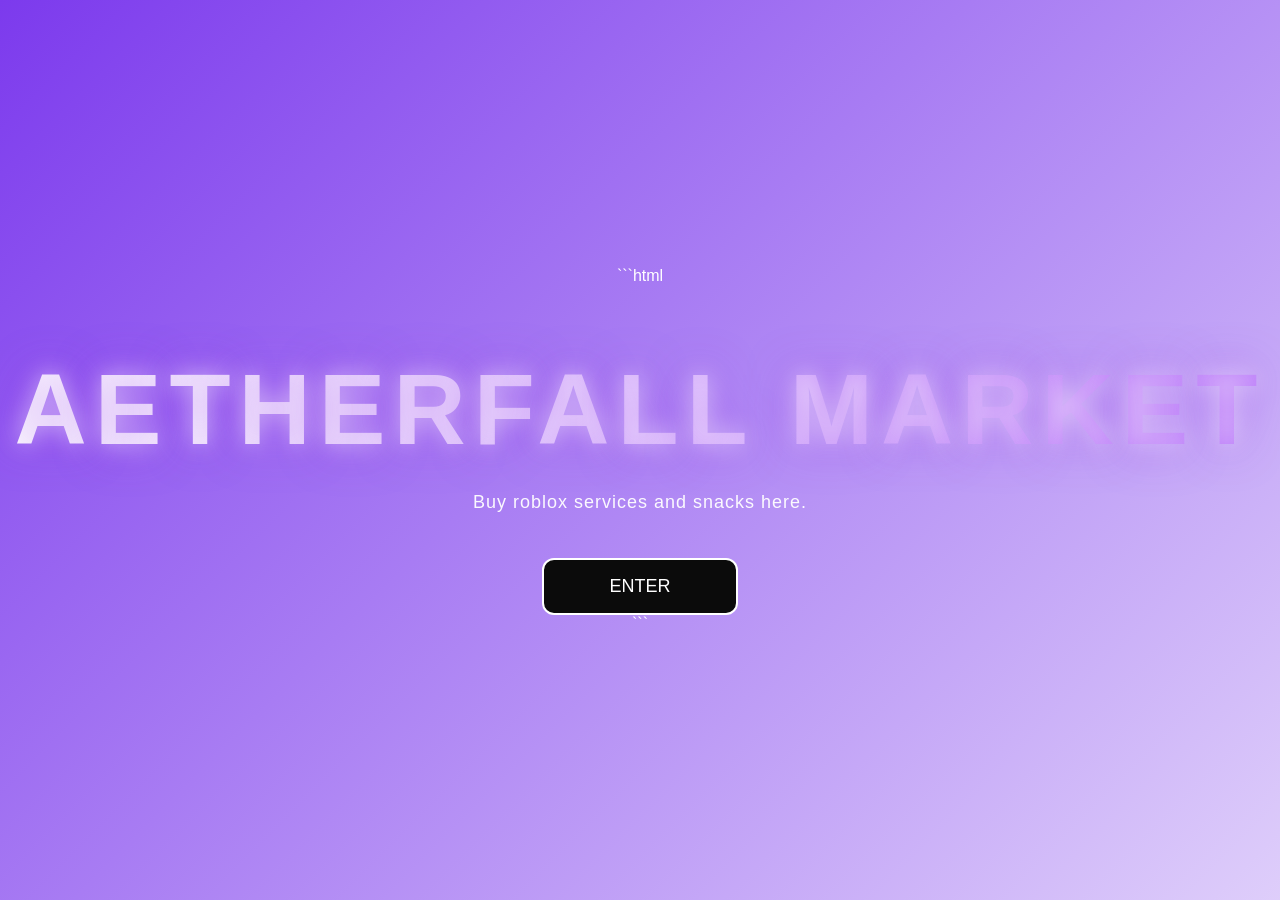
==== commit b5309075: "Update index.html" ====
--- a/index.html
+++ b/index.html
@@ -1,21 +1,24 @@
 ```html
 <!DOCTYPE html>
-<html>
+<html lang="en">
+
 <head>
+<meta charset="UTF-8">
 <title>Aetherfall Market</title>
 
 <style>
 
-/* PAGE */
+/* PAGE BACKGROUND */
 
 body{
 margin:0;
 height:100vh;
 display:flex;
+flex-direction:column;
 justify-content:center;
 align-items:center;
-flex-direction:column;
-font-family:Arial, sans-serif;
+font-family:Arial, Helvetica, sans-serif;
+text-align:center;
 color:white;
 
 background:linear-gradient(
@@ -27,12 +30,10 @@
 );
 
 background-size:400% 400%;
-animation:bgMove 12s ease infinite;
+animation:gradientMove 12s ease infinite;
 }
 
-/* background animation */
-
-@keyframes bgMove{
+@keyframes gradientMove{
 0%{background-position:0% 50%;}
 50%{background-position:100% 50%;}
 100%{background-position:0% 50%;}
@@ -42,8 +43,9 @@
 
 .logo{
 
-font-size:95px;
-letter-spacing:6px;
+font-size:100px;
+letter-spacing:8px;
+margin-bottom:10px;
 
 background:linear-gradient(
 90deg,
@@ -58,43 +60,44 @@
 -webkit-background-clip:text;
 color:transparent;
 
-animation:textMove 6s linear infinite;
+animation:titleMove 7s linear infinite;
 
 text-shadow:
-0 0 20px rgba(255,255,255,0.6),
-0 0 40px rgba(168,85,247,0.6);
+0 0 25px rgba(255,255,255,0.6),
+0 0 45px rgba(147,51,234,0.7);
 
 }
 
-@keyframes textMove{
-0%{background-position:0%;}
-100%{background-position:300%;}
+@keyframes titleMove{
+0%{background-position:0%}
+100%{background-position:300%}
 }
 
 /* TAGLINE */
 
 .tagline{
+
+font-size:18px;
+max-width:650px;
+opacity:0.95;
 margin-top:15px;
-font-size:18px;
-letter-spacing:2px;
-opacity:0.9;
-text-align:center;
-max-width:600px;
+letter-spacing:1px;
+
 }
 
 /* ENTER BUTTON */
 
 .enterBtn{
 
-margin-top:50px;
+margin-top:45px;
 
-padding:16px 60px;
+padding:16px 65px;
 
 font-size:18px;
 
 border-radius:12px;
 
-background:#111;
+background:#0b0b0b;
 
 border:2px solid white;
 
@@ -112,7 +115,7 @@
 
 box-shadow:
 0 0 20px white,
-0 0 40px #9333ea;
+0 0 45px #9333ea;
 
 }
 
@@ -125,11 +128,12 @@
 <h1 class="logo">AETHERFALL MARKET</h1>
 
 <div class="tagline">
-Discover powerful scripts, unique systems, and custom creations to elevate your game worlds.
+Buy roblox services and snacks here.
 </div>
 
 <a href="market.html" class="enterBtn">ENTER</a>
 
 </body>
+
 </html>
 ```
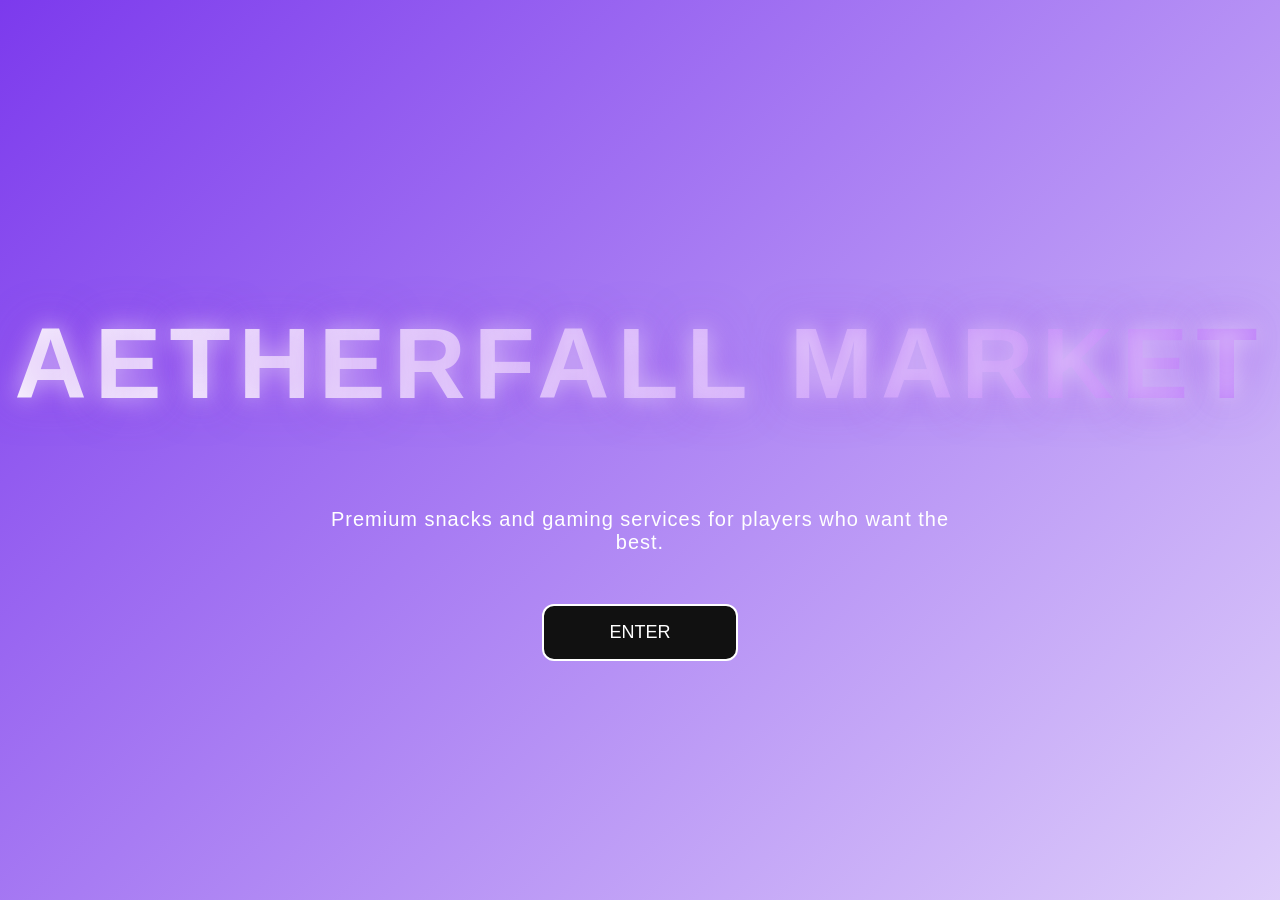
==== commit b3046a8b: "Update index.html" ====
--- a/index.html
+++ b/index.html
@@ -1,14 +1,10 @@
-```html
 <!DOCTYPE html>
 <html lang="en">
-
 <head>
 <meta charset="UTF-8">
 <title>Aetherfall Market</title>
 
 <style>
-
-/* PAGE BACKGROUND */
 
 body{
 margin:0;
@@ -17,106 +13,62 @@
 flex-direction:column;
 justify-content:center;
 align-items:center;
-font-family:Arial, Helvetica, sans-serif;
+font-family:Arial, sans-serif;
 text-align:center;
 color:white;
 
-background:linear-gradient(
--45deg,
-#6d28d9,
-#9333ea,
-#ffffff,
-#7c3aed
-);
-
+background:linear-gradient(-45deg,#6d28d9,#9333ea,#ffffff,#7c3aed);
 background-size:400% 400%;
-animation:gradientMove 12s ease infinite;
+animation:bgMove 12s ease infinite;
 }
 
-@keyframes gradientMove{
+@keyframes bgMove{
 0%{background-position:0% 50%;}
 50%{background-position:100% 50%;}
 100%{background-position:0% 50%;}
 }
 
-/* TITLE */
-
 .logo{
-
 font-size:100px;
 letter-spacing:8px;
-margin-bottom:10px;
 
-background:linear-gradient(
-90deg,
-#ffffff,
-#c084fc,
-#7c3aed,
-#ffffff
-);
-
+background:linear-gradient(90deg,#ffffff,#c084fc,#7c3aed,#ffffff);
 background-size:300%;
-
 -webkit-background-clip:text;
 color:transparent;
 
-animation:titleMove 7s linear infinite;
+animation:textMove 7s linear infinite;
 
-text-shadow:
-0 0 25px rgba(255,255,255,0.6),
-0 0 45px rgba(147,51,234,0.7);
-
+text-shadow:0 0 25px rgba(255,255,255,0.6),0 0 45px rgba(147,51,234,0.7);
 }
 
-@keyframes titleMove{
-0%{background-position:0%}
-100%{background-position:300%}
+@keyframes textMove{
+0%{background-position:0%;}
+100%{background-position:300%;}
 }
 
-/* TAGLINE */
-
 .tagline{
-
-font-size:18px;
+margin-top:20px;
+font-size:20px;
 max-width:650px;
-opacity:0.95;
-margin-top:15px;
 letter-spacing:1px;
-
 }
 
-/* ENTER BUTTON */
-
 .enterBtn{
-
-margin-top:45px;
-
+margin-top:50px;
 padding:16px 65px;
-
 font-size:18px;
-
 border-radius:12px;
-
-background:#0b0b0b;
-
+background:#111;
 border:2px solid white;
-
 color:white;
-
 text-decoration:none;
-
 transition:0.3s;
-
 }
 
 .enterBtn:hover{
-
 transform:scale(1.15);
-
-box-shadow:
-0 0 20px white,
-0 0 45px #9333ea;
-
+box-shadow:0 0 20px white,0 0 45px #9333ea;
 }
 
 </style>
@@ -128,12 +80,10 @@
 <h1 class="logo">AETHERFALL MARKET</h1>
 
 <div class="tagline">
-Buy roblox services and snacks here.
+Premium snacks and gaming services for players who want the best.
 </div>
 
 <a href="market.html" class="enterBtn">ENTER</a>
 
 </body>
-
 </html>
-```
